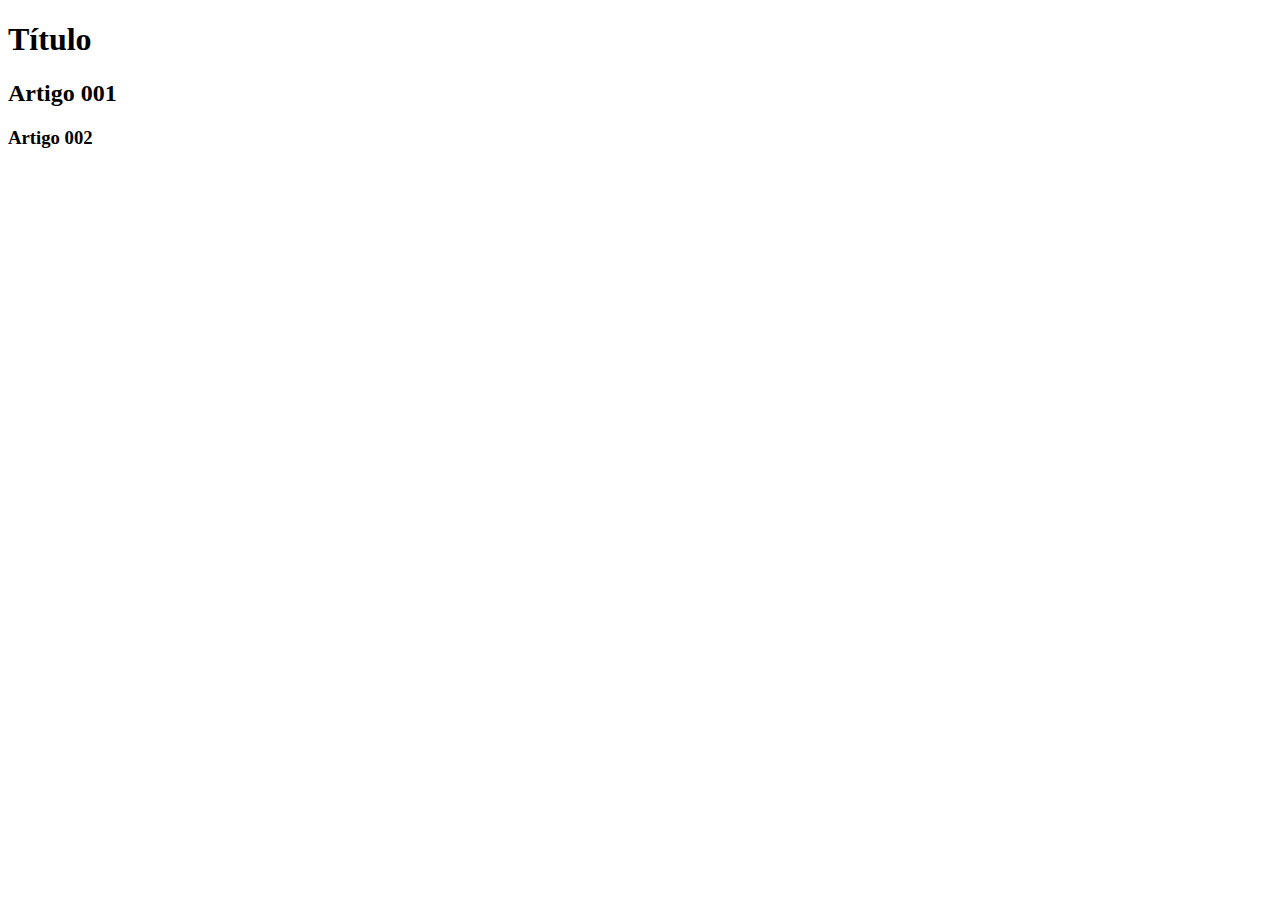
==== index.html @ 9a1af8e9 "add index" ====
<!DOCTYPE html>
<html lang="pt-br">
<head>
    <meta charset="UTF-8">
    <meta http-equiv="X-UA-Compatible" content="IE=edge">
    <meta name="viewport" content="width=device-width, initial-scale=1.0">
    <title>Título do Site</title>
</head>
<body>
    <header>
        <h1>Título</h1>
    </header>
    <article>
        <h2>Artigo 001</h2>
        <p></p>
    </article>
    <article>
        <h3>Artigo 002</h3>
        <p></p>
    </article>
</body>
</html>
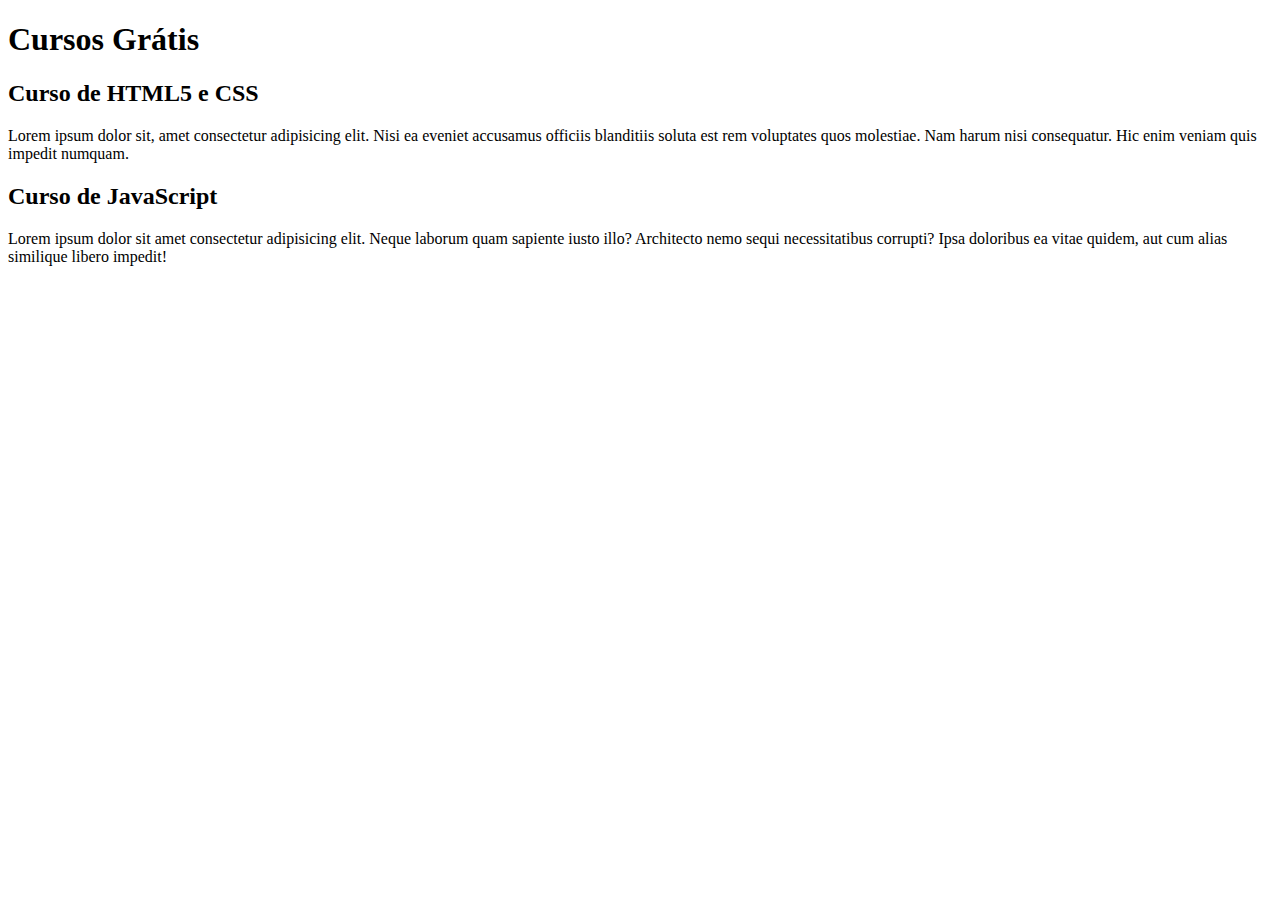
==== commit 806cdbfd: "comecei a escrever o conteúdo" ====
--- a/index.html
+++ b/index.html
@@ -8,15 +8,15 @@
 </head>
 <body>
     <header>
-        <h1>Título</h1>
+        <h1>Cursos Grátis</h1>
     </header>
     <article>
-        <h2>Artigo 001</h2>
-        <p></p>
+        <h2>Curso de HTML5 e CSS</h2>
+        <p>Lorem ipsum dolor sit, amet consectetur adipisicing elit. Nisi ea eveniet accusamus officiis blanditiis soluta est rem voluptates quos molestiae. Nam harum nisi consequatur. Hic enim veniam quis impedit numquam.</p>
     </article>
     <article>
-        <h3>Artigo 002</h3>
-        <p></p>
+        <h2>Curso de JavaScript</h2>
+        <p>Lorem ipsum dolor sit amet consectetur adipisicing elit. Neque laborum quam sapiente iusto illo? Architecto nemo sequi necessitatibus corrupti? Ipsa doloribus ea vitae quidem, aut cum alias similique libero impedit!</p>
     </article>
 </body>
 </html>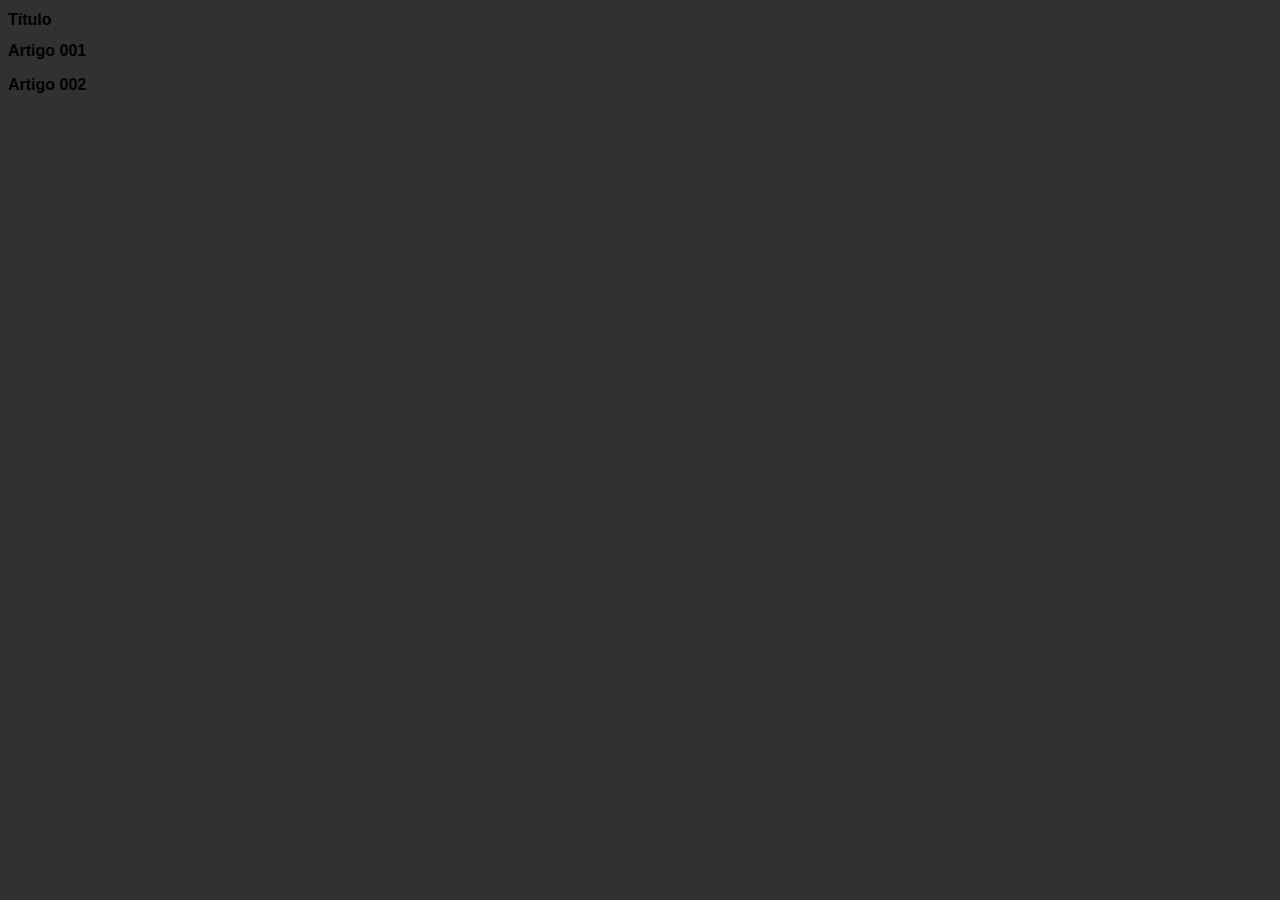
==== commit 127abead: "iniciei o design" ====
--- a/index.html
+++ b/index.html
@@ -5,18 +5,19 @@
     <meta http-equiv="X-UA-Compatible" content="IE=edge">
     <meta name="viewport" content="width=device-width, initial-scale=1.0">
     <title>Título do Site</title>
+    <link rel="stylesheet" href="estilos/style.css">
 </head>
 <body>
     <header>
-        <h1>Cursos Grátis</h1>
+        <h1>Título</h1>
     </header>
     <article>
-        <h2>Curso de HTML5 e CSS</h2>
-        <p>Lorem ipsum dolor sit, amet consectetur adipisicing elit. Nisi ea eveniet accusamus officiis blanditiis soluta est rem voluptates quos molestiae. Nam harum nisi consequatur. Hic enim veniam quis impedit numquam.</p>
+        <h2>Artigo 001</h2>
+        <p></p>
     </article>
     <article>
-        <h2>Curso de JavaScript</h2>
-        <p>Lorem ipsum dolor sit amet consectetur adipisicing elit. Neque laborum quam sapiente iusto illo? Architecto nemo sequi necessitatibus corrupti? Ipsa doloribus ea vitae quidem, aut cum alias similique libero impedit!</p>
+        <h3>Artigo 002</h3>
+        <p></p>
     </article>
 </body>
 </html>--- a/estilos/style.css
+++ b/estilos/style.css
@@ -0,0 +1,16 @@
+*{
+    font-family: Arial, Helvetica, sans-serif;
+    font-size: 16px;
+}
+
+body {
+    background-color: rgba(0, 0, 0, 0.808);
+}
+
+main{
+    background-color: white;
+    width: 500px;
+    margin: auto;
+    padding: 10px;
+    box-shadow: 3px 3px 5px rgba(0, 0, 0, 0.356);
+}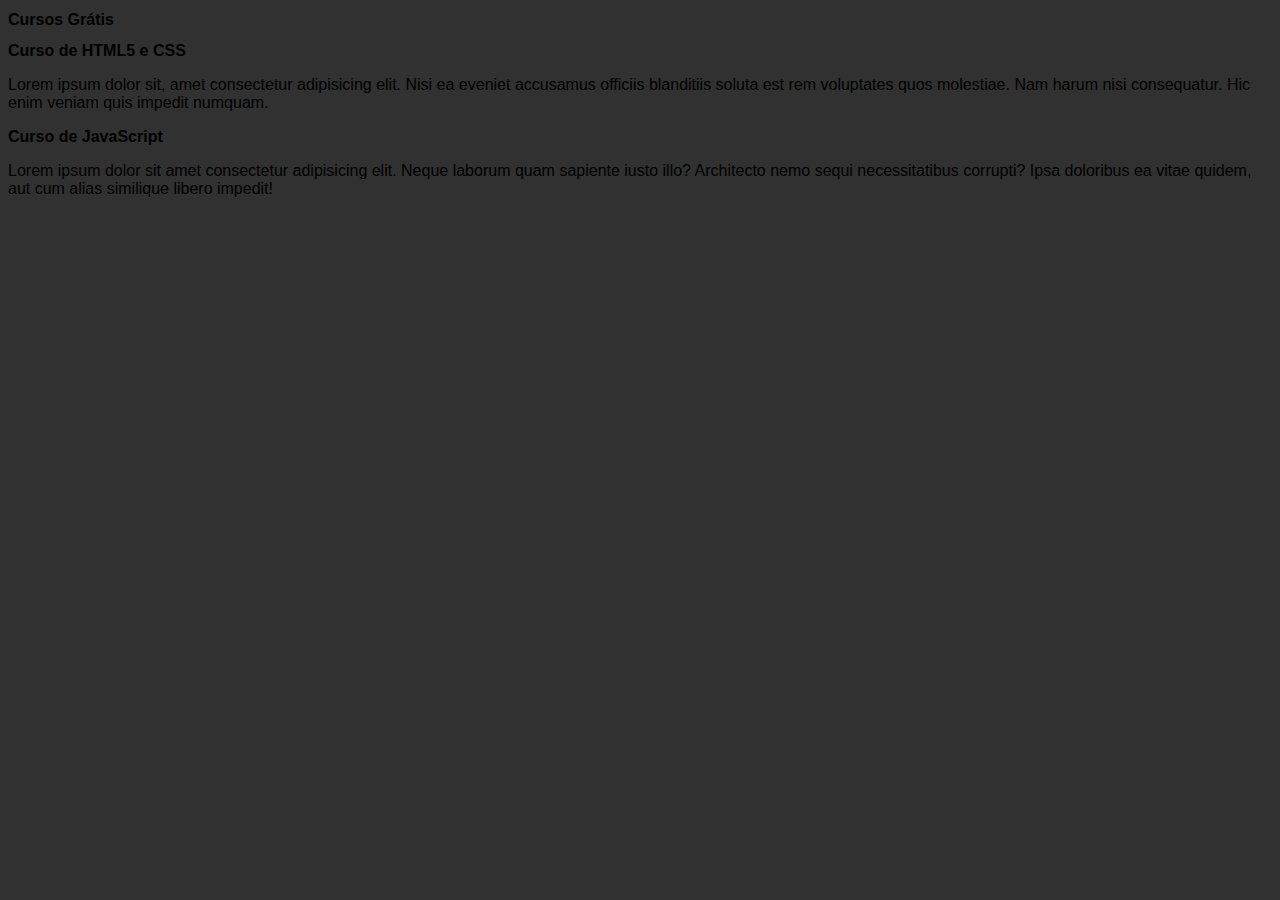
==== commit 5924df9f: "Merge branch 'conteúdo'" ====
--- a/index.html
+++ b/index.html
@@ -9,15 +9,15 @@
 </head>
 <body>
     <header>
-        <h1>Título</h1>
+        <h1>Cursos Grátis</h1>
     </header>
     <article>
-        <h2>Artigo 001</h2>
-        <p></p>
+        <h2>Curso de HTML5 e CSS</h2>
+        <p>Lorem ipsum dolor sit, amet consectetur adipisicing elit. Nisi ea eveniet accusamus officiis blanditiis soluta est rem voluptates quos molestiae. Nam harum nisi consequatur. Hic enim veniam quis impedit numquam.</p>
     </article>
     <article>
-        <h3>Artigo 002</h3>
-        <p></p>
+        <h2>Curso de JavaScript</h2>
+        <p>Lorem ipsum dolor sit amet consectetur adipisicing elit. Neque laborum quam sapiente iusto illo? Architecto nemo sequi necessitatibus corrupti? Ipsa doloribus ea vitae quidem, aut cum alias similique libero impedit!</p>
     </article>
 </body>
 </html>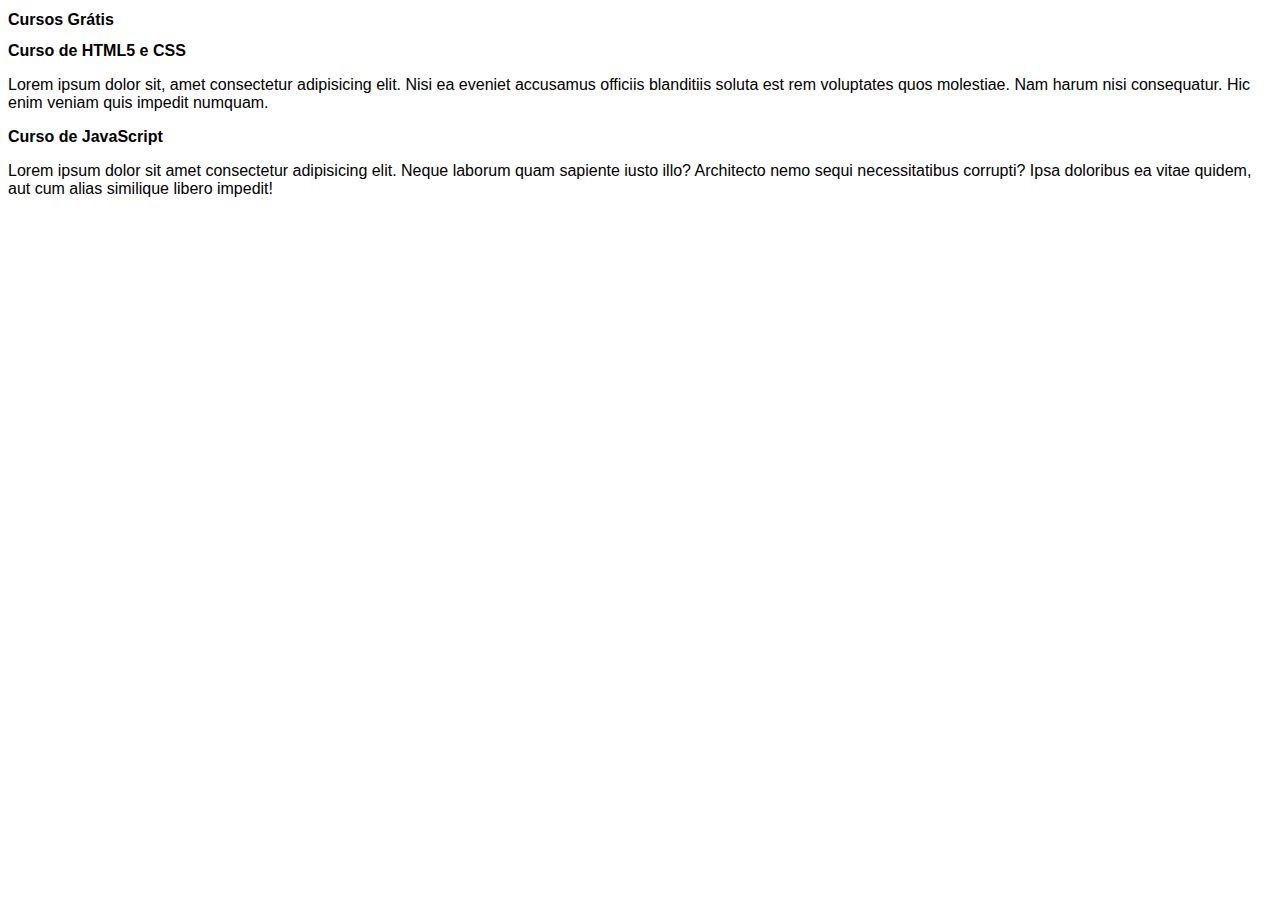
==== commit 75c00051: "Update index.html" ====
--- a/index.html
+++ b/index.html
@@ -4,7 +4,7 @@
     <meta charset="UTF-8">
     <meta http-equiv="X-UA-Compatible" content="IE=edge">
     <meta name="viewport" content="width=device-width, initial-scale=1.0">
-    <title>Título do Site</title>
+    <title>Curso em Vídeo</title>
     <link rel="stylesheet" href="estilos/style.css">
 </head>
 <body>
--- a/estilos/style.css
+++ b/estilos/style.css
@@ -4,7 +4,7 @@
 }
 
 body {
-    background-color: rgba(0, 0, 0, 0.808);
+    background-color: white;
 }
 
 main{
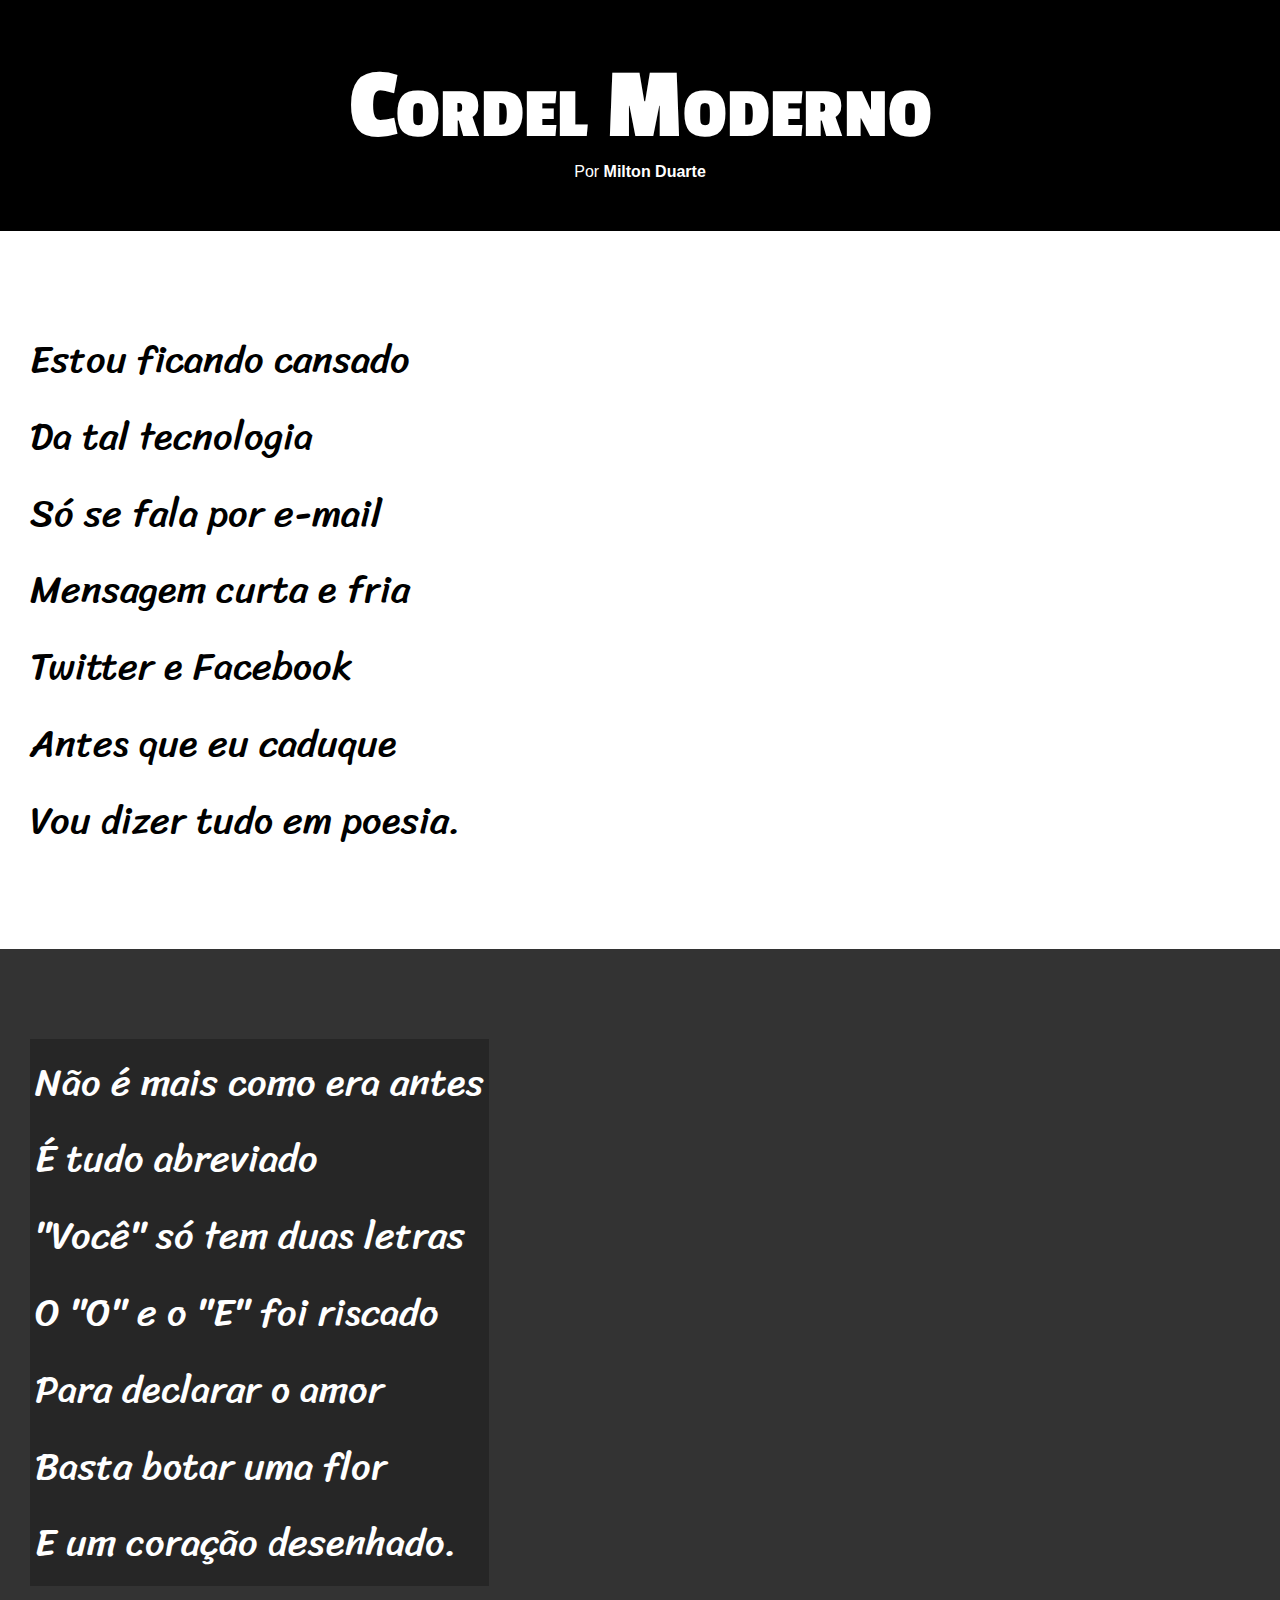
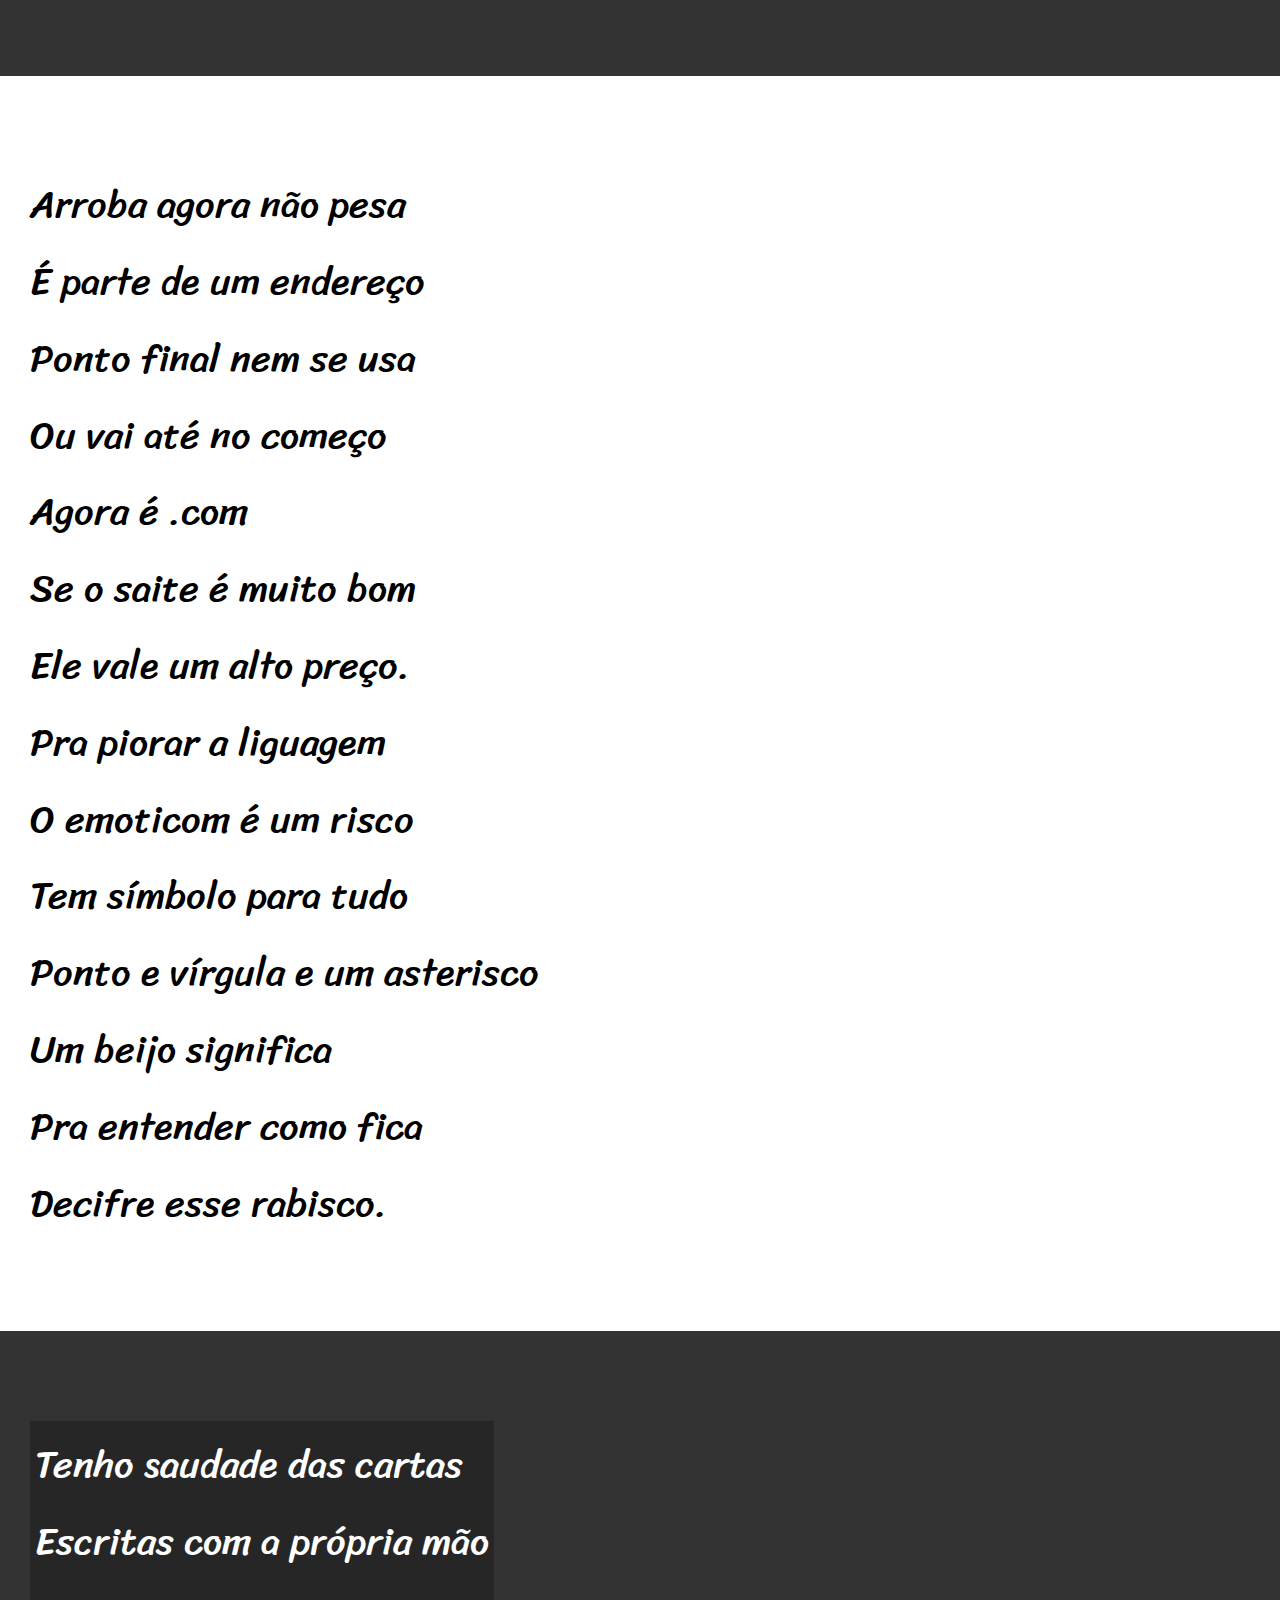
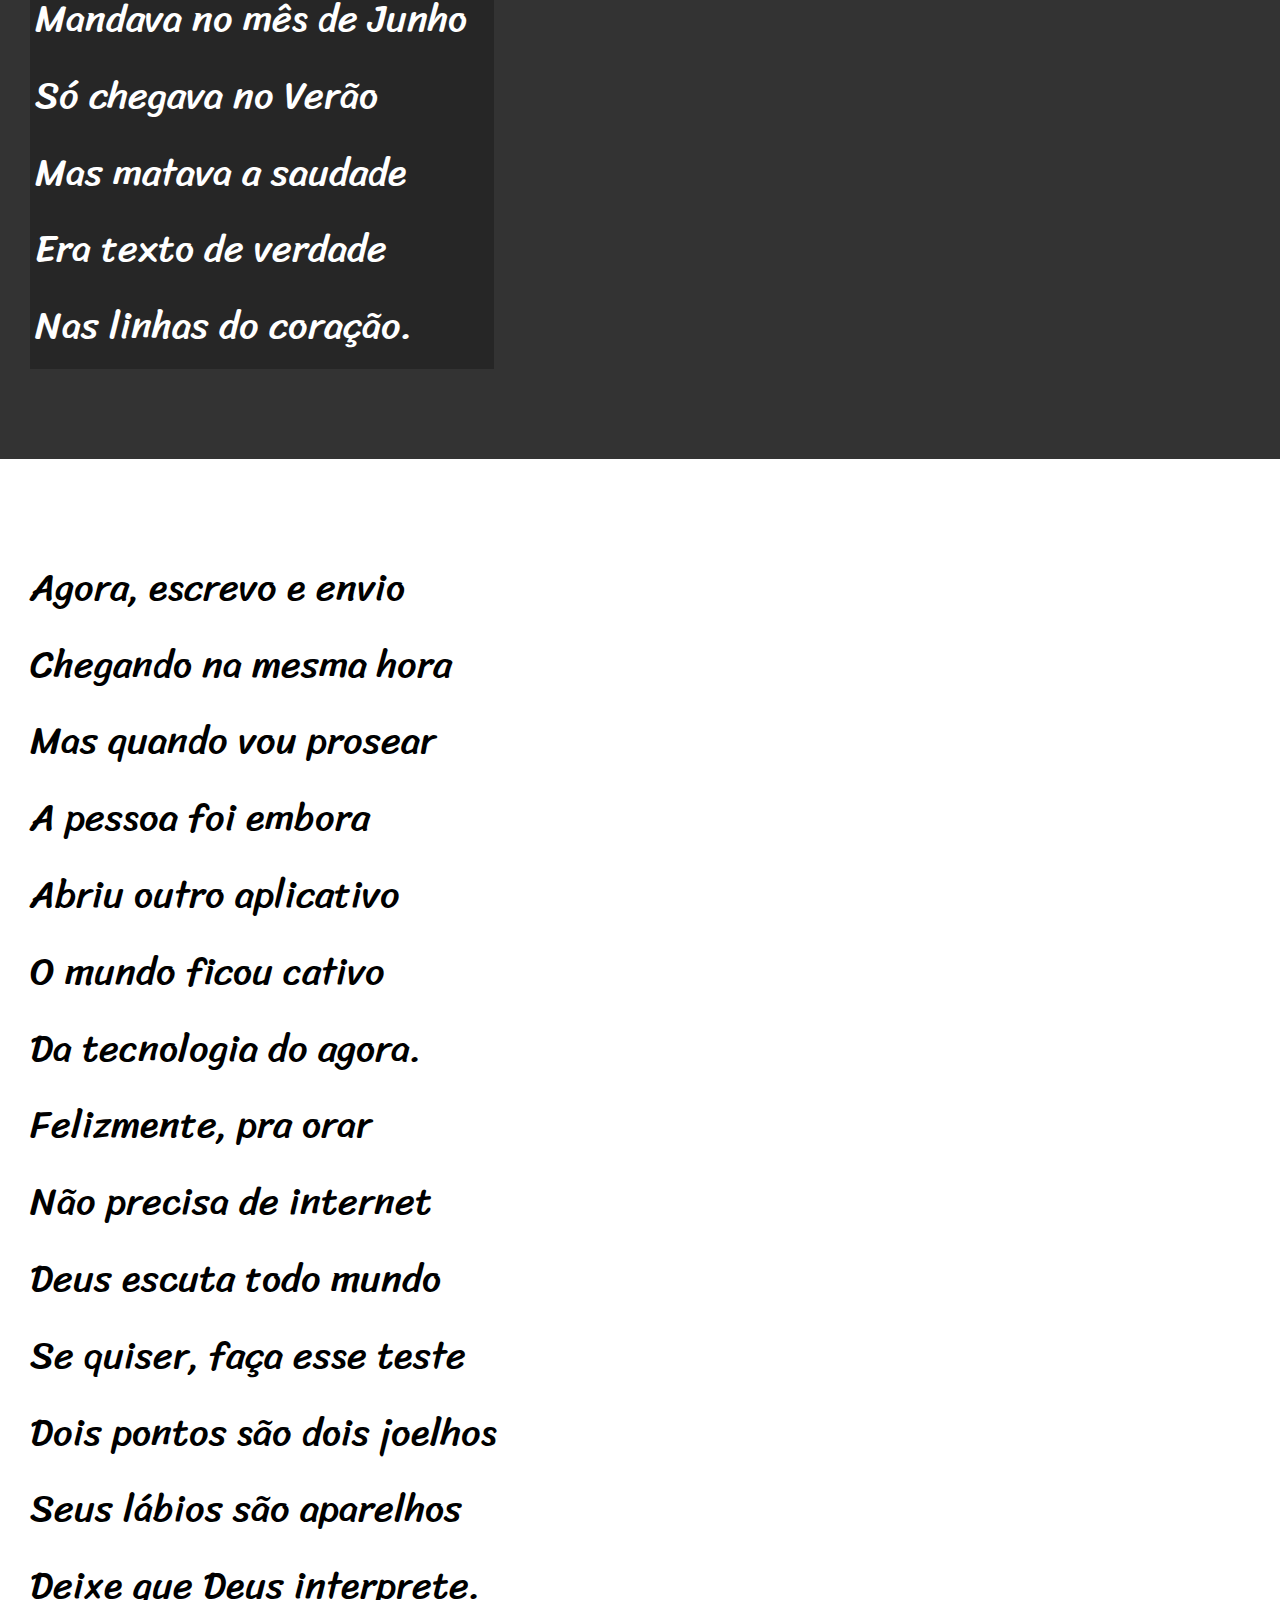
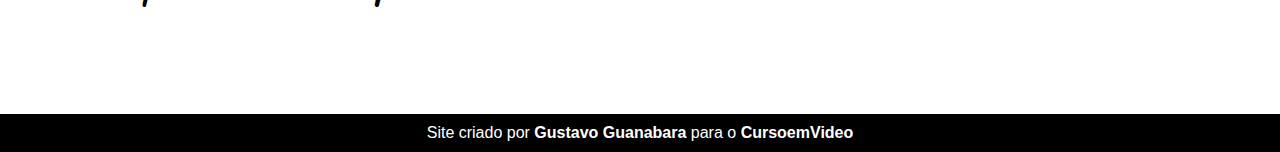
==== commit 16ef45c8: "att desafio 12" ====
--- a/index.html
+++ b/index.html
@@ -4,20 +4,101 @@
     <meta charset="UTF-8">
     <meta http-equiv="X-UA-Compatible" content="IE=edge">
     <meta name="viewport" content="width=device-width, initial-scale=1.0">
-    <title>Curso em Vídeo</title>
+    <title>Cordel Moderno</title>
+    <link rel="shortcut icon" href="imagens/favicon.ico" type="image/x-icon">
     <link rel="stylesheet" href="estilos/style.css">
 </head>
 <body>
     <header>
-        <h1>Cursos Grátis</h1>
+        <h1>Cordel Moderno</h1>
+        <p>Por <a href="https://www.recantodasletras.com.br/poesias/3186743]" target="_blank">Milton Duarte</a></p> 
     </header>
-    <article>
-        <h2>Curso de HTML5 e CSS</h2>
-        <p>Lorem ipsum dolor sit, amet consectetur adipisicing elit. Nisi ea eveniet accusamus officiis blanditiis soluta est rem voluptates quos molestiae. Nam harum nisi consequatur. Hic enim veniam quis impedit numquam.</p>
-    </article>
-    <article>
-        <h2>Curso de JavaScript</h2>
-        <p>Lorem ipsum dolor sit amet consectetur adipisicing elit. Neque laborum quam sapiente iusto illo? Architecto nemo sequi necessitatibus corrupti? Ipsa doloribus ea vitae quidem, aut cum alias similique libero impedit!</p>
-    </article>
+
+    <section class="normal">
+        <p>
+            Estou ficando cansado <br>
+            Da tal tecnologia <br>
+            Só se fala por e-mail <br>
+            Mensagem curta e fria <br>
+            Twitter e Facebook <br>
+            Antes que eu caduque <br>
+            Vou dizer tudo em poesia.
+        </p>
+    </section>
+
+    <section class="imagem">
+        <p>
+            Não é mais como era antes <br>
+            É tudo abreviado <br>
+            "Você" só tem duas letras <br>
+            O "O" e o "E" foi riscado <br>
+            Para declarar o amor <br>
+            Basta botar uma flor <br>
+            E um coração desenhado.
+        </p>
+    </section>
+
+    <section class="normal">
+        
+        <p>
+            Arroba agora não pesa <br>
+            É parte de um endereço <br>
+            Ponto final nem se usa <br>
+            Ou vai até no começo <br>
+            Agora é .com <br>
+            Se o saite é muito bom <br>
+            Ele vale um alto preço. <br>
+        </p>
+
+        <p>
+            Pra piorar a liguagem <br>
+            O emoticom é um risco <br>
+            Tem símbolo para tudo <br>
+            Ponto e vírgula e um asterisco <br>
+            Um beijo significa <br>
+            Pra entender como fica <br>
+            Decifre esse rabisco.
+        </p>
+        
+    </section>
+
+    <section class="imagem">
+        <p>
+            Tenho saudade das cartas <br>
+            Escritas com a própria mão <br>
+            Mandava no mês de Junho <br>
+            Só chegava no Verão <br>
+            Mas matava a saudade <br>
+            Era texto de verdade <br>
+            Nas linhas do coração.
+        </p>
+    </section>
+
+    <section class="normal">
+        <p>
+            Agora, escrevo e envio <br>
+            Chegando na mesma hora <br>
+            Mas quando vou prosear <br>
+            A pessoa foi embora <br>
+            Abriu outro aplicativo <br>
+            O mundo ficou cativo <br>
+            Da tecnologia do agora. <br>
+        </p>
+
+        <p>
+            Felizmente, pra orar <br>
+            Não precisa de internet <br>
+            Deus escuta todo mundo <br>
+            Se quiser, faça esse teste <br>
+            Dois pontos são dois joelhos <br>
+            Seus lábios são aparelhos <br>
+            Deixe que Deus interprete.
+        </p>
+
+    </section>
+
+    <footer>
+        <p>Site criado por <a href="https://gustavoguanabara.github.io" target="_blank">Gustavo Guanabara</a> para o <a href="https://www.cursoemvideo.com" target="_blank">CursoemVideo</a></p>
+    </footer>
 </body>
 </html>--- a/estilos/style.css
+++ b/estilos/style.css
@@ -1,16 +1,85 @@
-*{
-    font-family: Arial, Helvetica, sans-serif;
-    font-size: 16px;
+@charset "UTF-8";
+
+@import url('https://fonts.googleapis.com/css2?family=Passion+One&display=swap');
+
+@import url('https://fonts.googleapis.com/css2?family=Sriracha&display=swap');
+
+:root{
+    --fonte1: Verdana, Geneva, Tahoma, sans-serif;
+    --fonte2: 'Passion One', cursive;
+    --fonte3: 'Sriracha', cursive;
 }
 
-body {
-    background-color: white;
+*{
+    margin: 0px;
+    padding: 0px;
+    font-size: 1em;
 }
 
-main{
+html, body {
+    min-height: 100vh;
+    background-color: darkgray;
+    font-family: var(--fonte1);
+}
+
+header{
+    background-color: black;
+    color: white;
+    text-align: center;
+}
+
+header > h1{
+    padding-top: 50px;
+    font-variant: small-caps;
+    font-family: var(--fonte2);
+    font-size: 8vw;
+}
+
+header > p{
+    padding-bottom: 50px;
+}
+
+header a, footer a{
+    color: white;
+    text-decoration: none;
+    font-weight: bolder;
+}
+
+header a:hover, footer a:hover{
+    text-decoration: underline;
+
+}
+
+section{
+    padding-top: 10vh;
+    padding-bottom: 10vh;
+    line-height: 2em;
+    padding-left: 30px;
+    font-family: var(--fonte3);
+    font-size: 3vw;
+}
+
+section.normal{
     background-color: white;
-    width: 500px;
-    margin: auto;
+    color: black;
+}
+
+section.imagem{
+    background-color: rgb(51, 51, 51);
+    color: white;
+}
+
+section.imagem > p{
+    display: inline-block;
+    padding: 5px;
+    background-color: rgba(0, 0, 0, 0.253);
+    
+}
+
+footer{
+    background-color: black;
+    color: white;
+    text-align: center;
     padding: 10px;
-    box-shadow: 3px 3px 5px rgba(0, 0, 0, 0.356);
-}+}
+
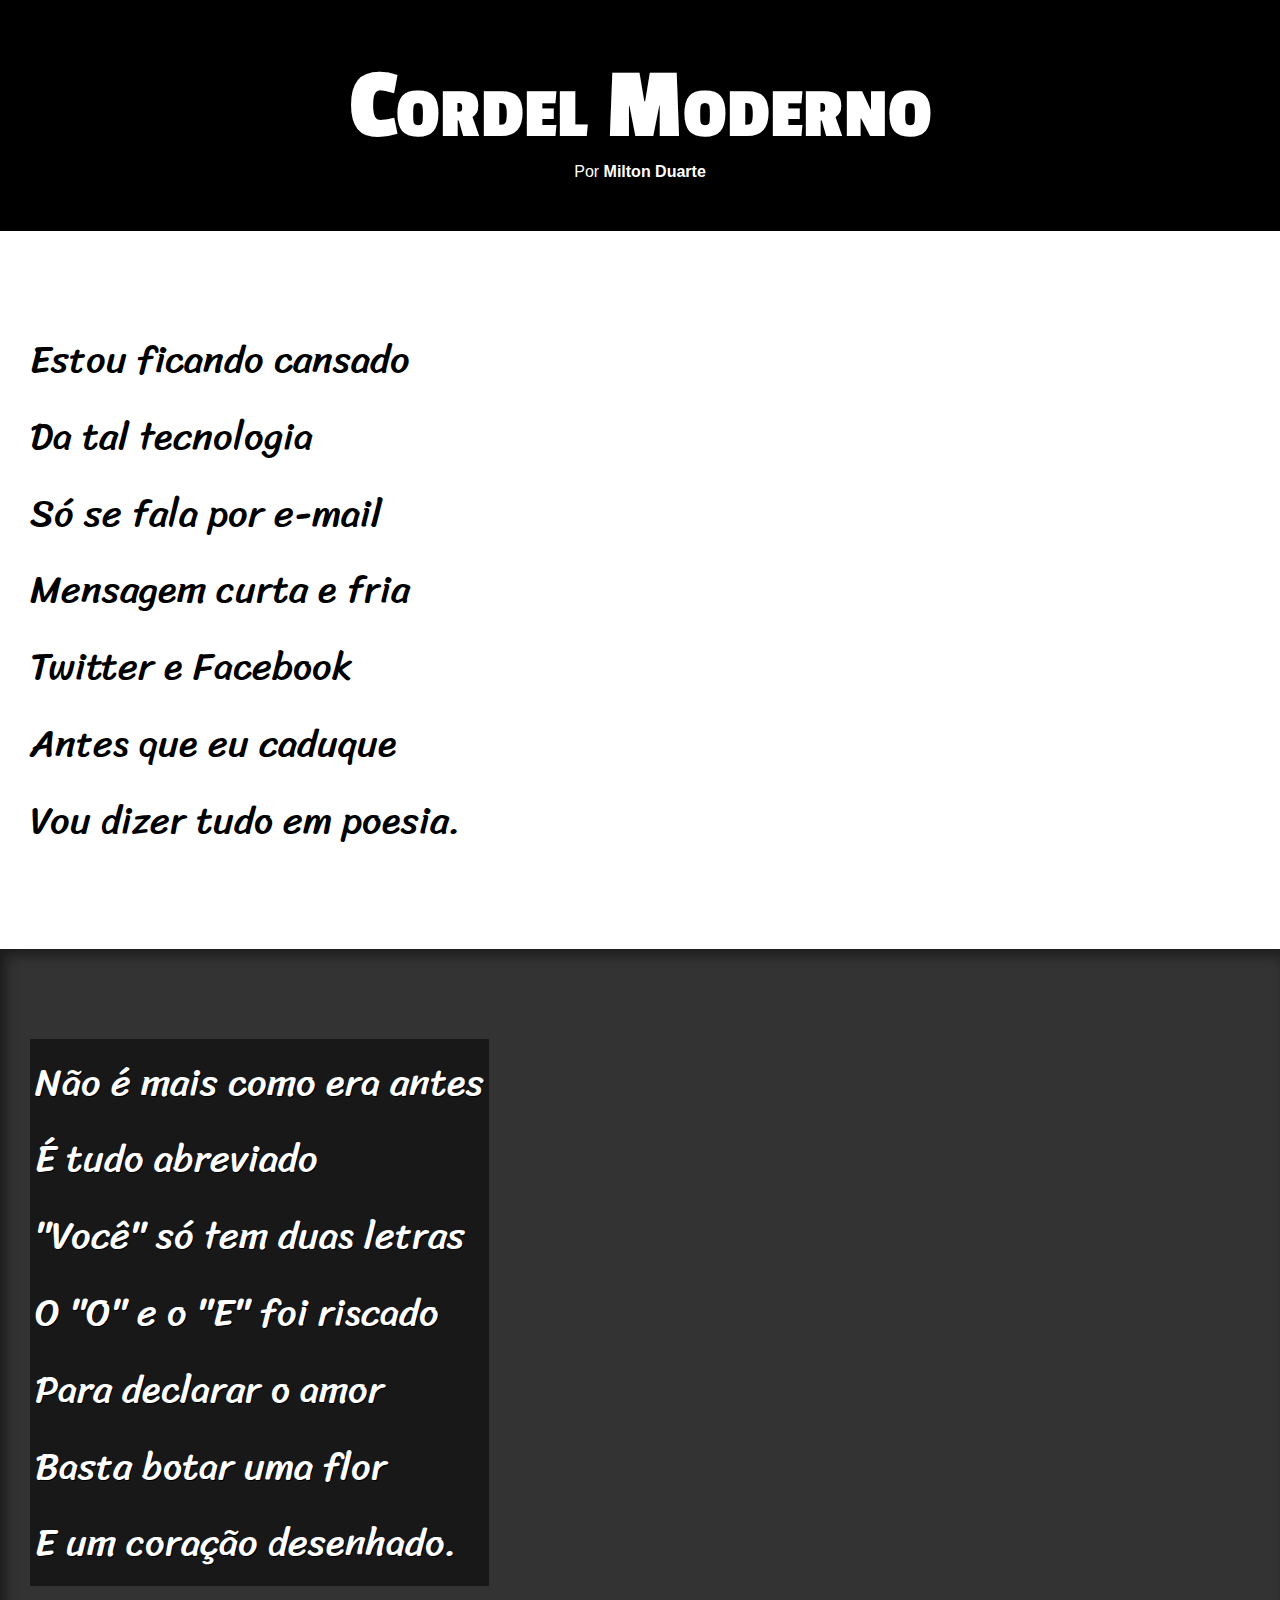
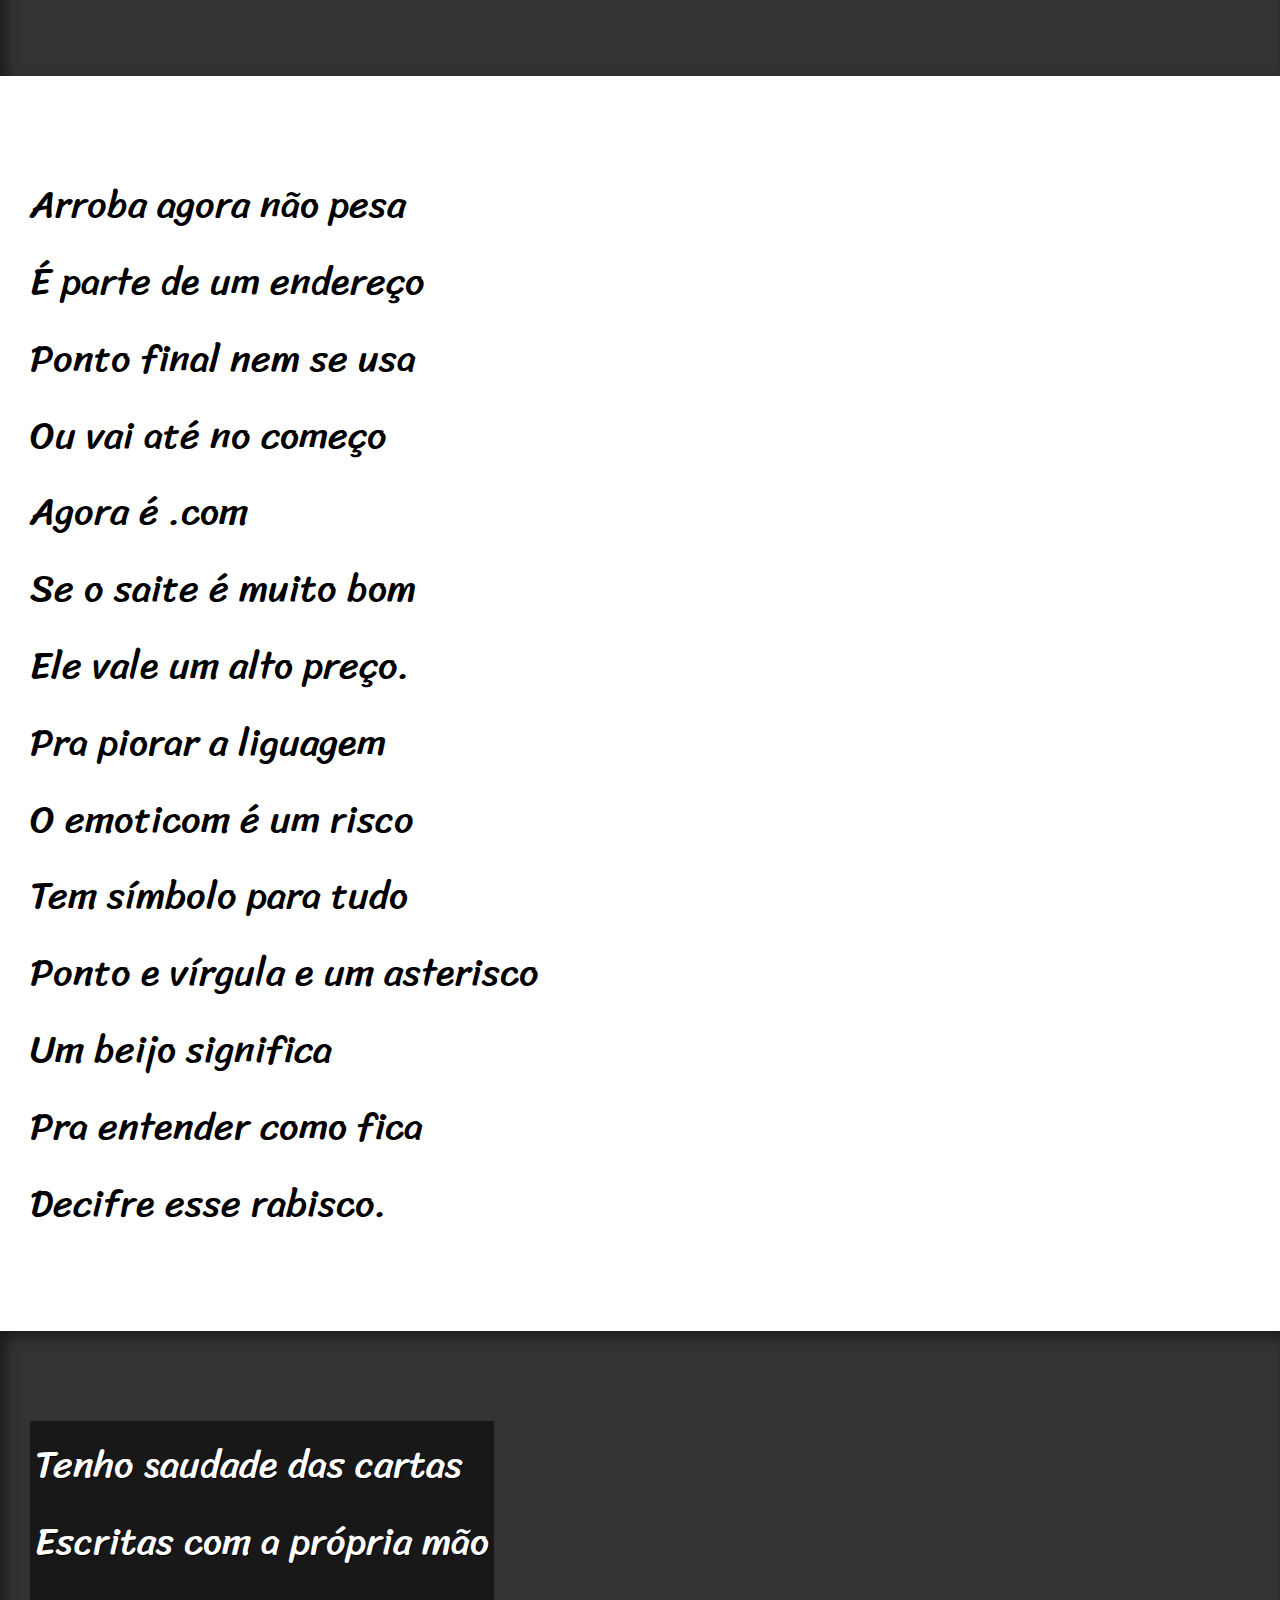
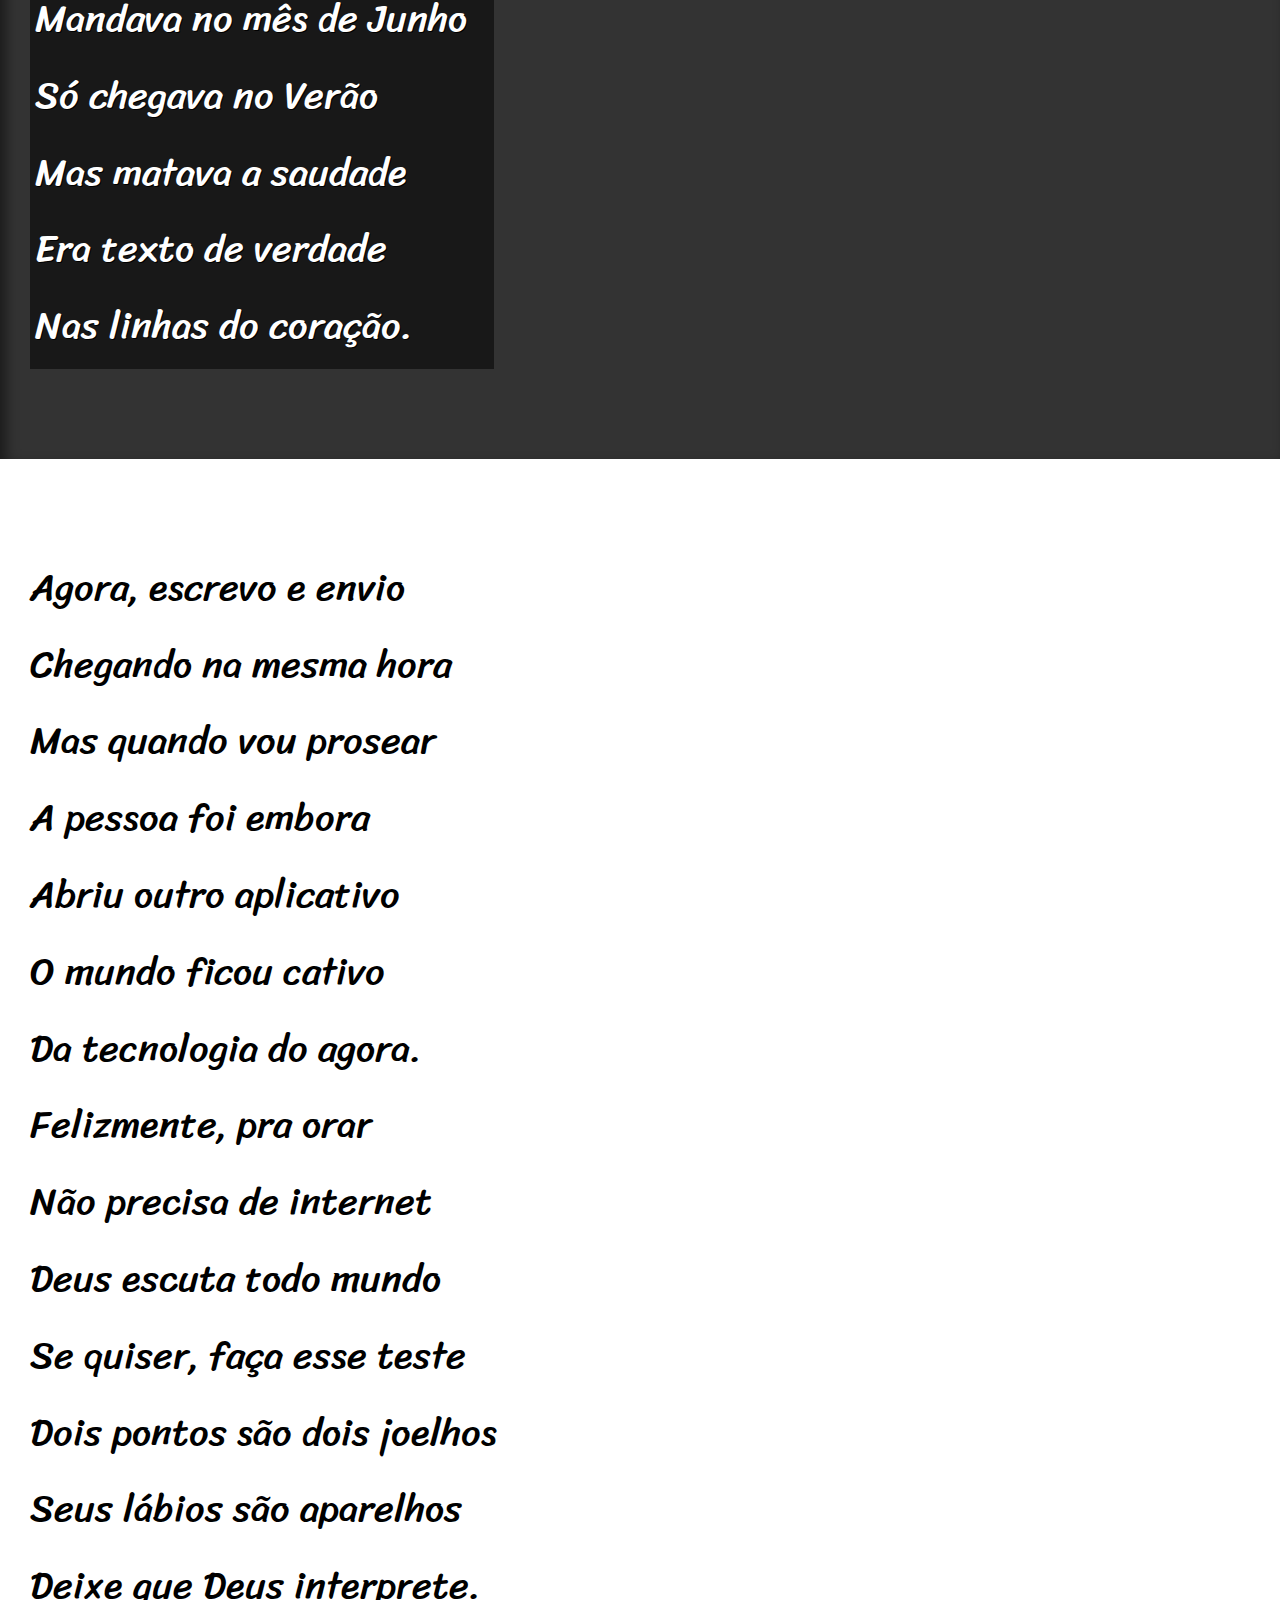
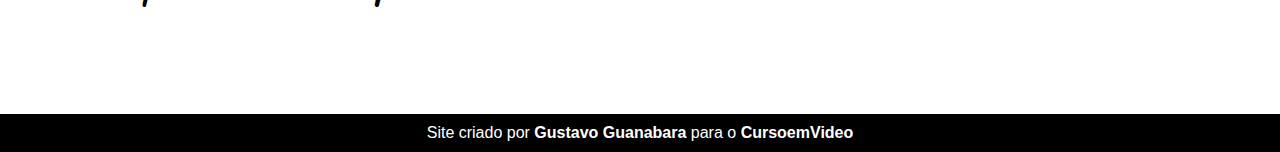
==== commit ac05d50d: "fim projeto cordel" ====
--- a/index.html
+++ b/index.html
@@ -26,7 +26,7 @@
         </p>
     </section>
 
-    <section class="imagem">
+    <section class="imagem" id="img01">
         <p>
             Não é mais como era antes <br>
             É tudo abreviado <br>
@@ -62,7 +62,7 @@
         
     </section>
 
-    <section class="imagem">
+    <section class="imagem" id="img02">
         <p>
             Tenho saudade das cartas <br>
             Escritas com a própria mão <br>
--- a/estilos/style.css
+++ b/estilos/style.css
@@ -67,12 +67,29 @@
 section.imagem{
     background-color: rgb(51, 51, 51);
     color: white;
+    box-shadow: inset 6px 6px 13px 0px rgba(0, 0, 0, 0.473);
+    background-size: cover;
+    background-attachment: fixed;
 }
 
 section.imagem > p{
     display: inline-block;
     padding: 5px;
-    background-color: rgba(0, 0, 0, 0.253);
+    background-color: rgba(0, 0, 0, 0.514);
+    text-shadow: 1px 1px 0px black;
+    
+}
+
+section#img01{
+    background-image: url('../imagens/background001.jpg');
+    background-position: right center;
+
+    
+}
+
+section#img02{
+    background-image: url('../imagens/background002.jpg');
+    
     
 }
 
